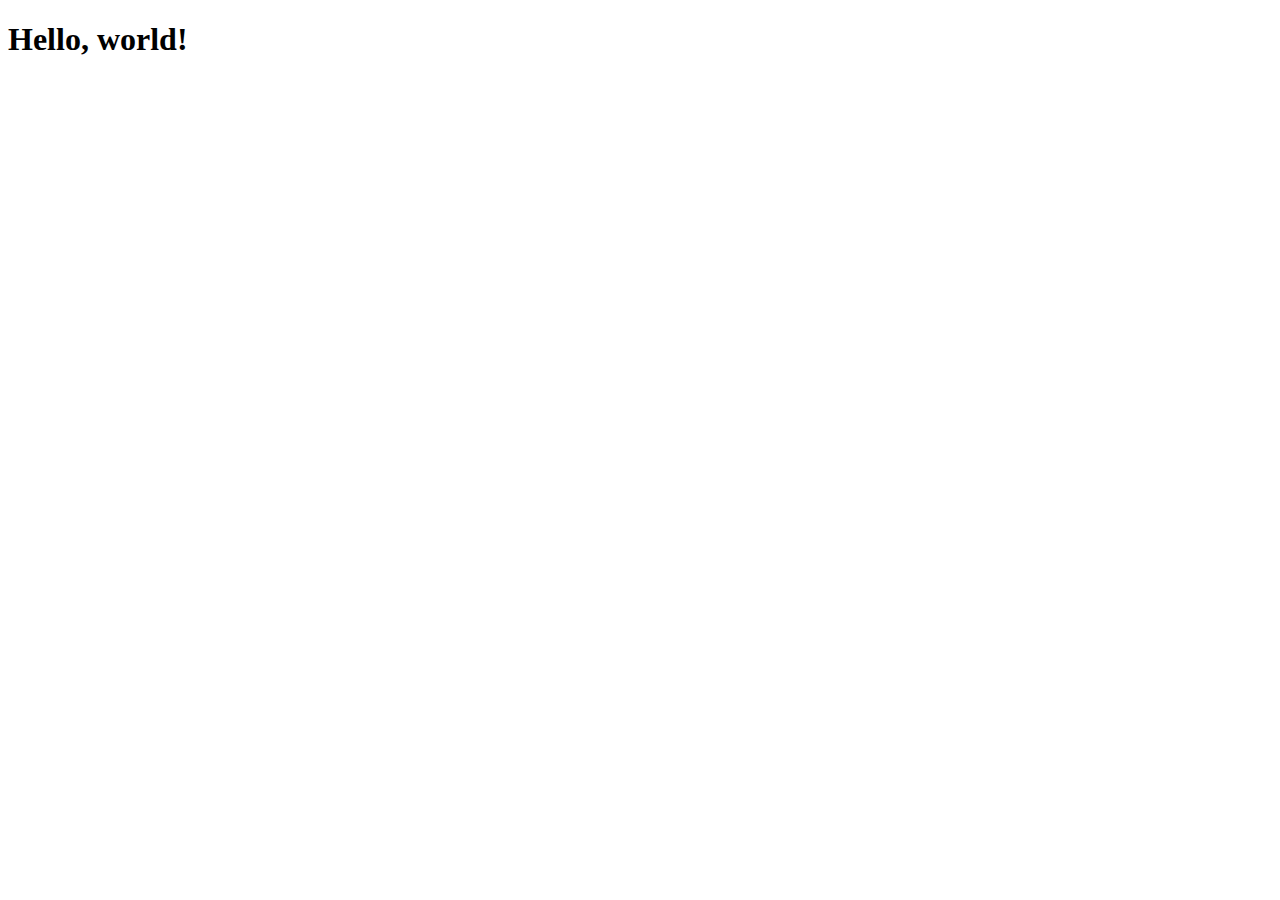
==== index.html @ a4b274d2 "bootstrap 5 update" ====
<!doctype html>
<html lang="en">
  <head>
    <!-- Required meta tags -->
    <meta charset="utf-8">
    <meta name="viewport" content="width=device-width, initial-scale=1">

    <!-- Bootstrap CSS -->
    <link href="https://cdn.jsdelivr.net/npm/bootstrap@5.0.2/dist/css/bootstrap.min.css" rel="stylesheet" integrity="sha384-EVSTQN3/azprG1Anm3QDgpJLIm9Nao0Yz1ztcQTwFspd3yD65VohhpuuCOmLASjC" crossorigin="anonymous">

    <title>Hello, world!</title>
  </head>
  <body>
    <h1 class="color-black">Hello, world!</h1>

    <!-- Optional JavaScript; choose one of the two! -->

    <!-- Option 1: Bootstrap Bundle with Popper -->
    <script src="https://cdn.jsdelivr.net/npm/bootstrap@5.0.2/dist/js/bootstrap.bundle.min.js" integrity="sha384-MrcW6ZMFYlzcLA8Nl+NtUVF0sA7MsXsP1UyJoMp4YLEuNSfAP+JcXn/tWtIaxVXM" crossorigin="anonymous"></script>

    <!-- Option 2: Separate Popper and Bootstrap JS -->
    <!--
    <script src="https://cdn.jsdelivr.net/npm/@popperjs/core@2.9.2/dist/umd/popper.min.js" integrity="sha384-IQsoLXl5PILFhosVNubq5LC7Qb9DXgDA9i+tQ8Zj3iwWAwPtgFTxbJ8NT4GN1R8p" crossorigin="anonymous"></script>
    <script src="https://cdn.jsdelivr.net/npm/bootstrap@5.0.2/dist/js/bootstrap.min.js" integrity="sha384-cVKIPhGWiC2Al4u+LWgxfKTRIcfu0JTxR+EQDz/bgldoEyl4H0zUF0QKbrJ0EcQF" crossorigin="anonymous"></script>
    -->
  </body>
</html>
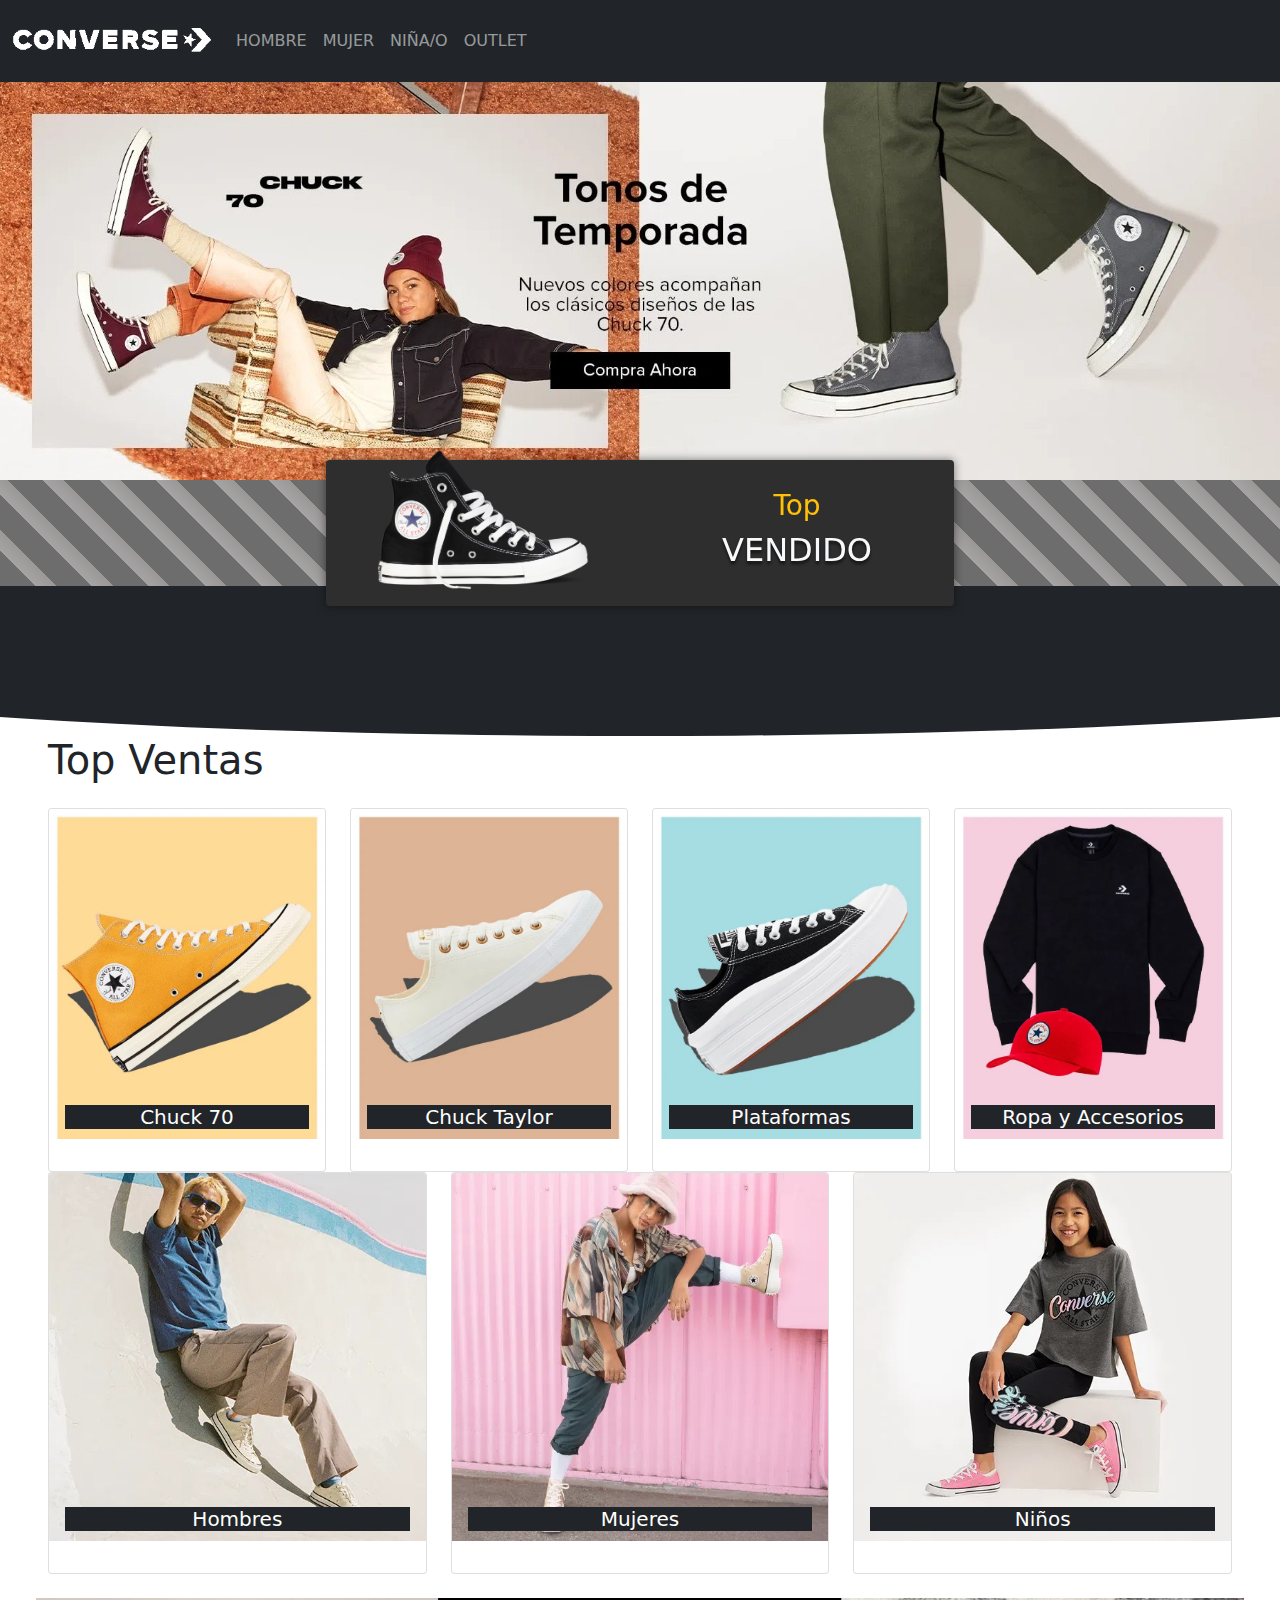
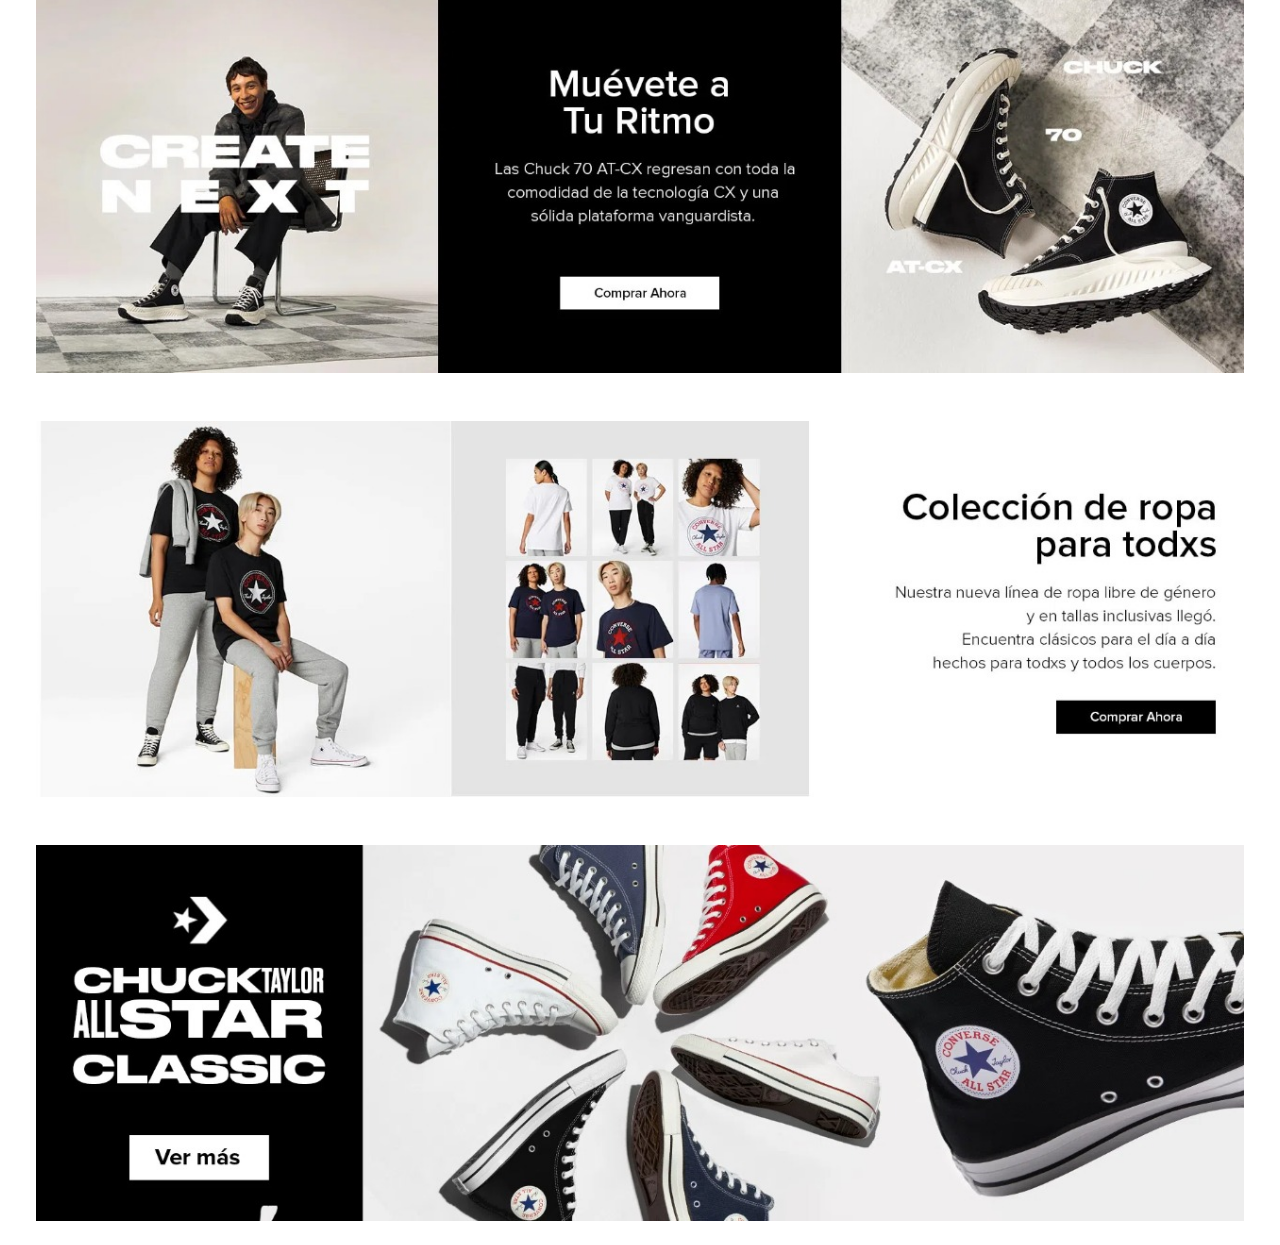
==== commit 7311fa3d: "update,navbar,body" ====
--- a/index.html
+++ b/index.html
@@ -6,22 +6,174 @@
     <meta name="viewport" content="width=device-width, initial-scale=1">
 
     <!-- Bootstrap CSS -->
-    <link href="https://cdn.jsdelivr.net/npm/bootstrap@5.0.2/dist/css/bootstrap.min.css" rel="stylesheet" integrity="sha384-EVSTQN3/azprG1Anm3QDgpJLIm9Nao0Yz1ztcQTwFspd3yD65VohhpuuCOmLASjC" crossorigin="anonymous">
-
-    <title>Hello, world!</title>
+    <!-- <link href="https://cdn.jsdelivr.net/npm/bootstrap@5.0.2/dist/css/bootstrap.min.css" rel="stylesheet" integrity="sha384-EVSTQN3/azprG1Anm3QDgpJLIm9Nao0Yz1ztcQTwFspd3yD65VohhpuuCOmLASjC" crossorigin="anonymous">
+ -->
+    <link rel="stylesheet" href="css/bootstrap.min.css">
+    <link rel="stylesheet" href="css/main.css">
+    <title>Converse Perú</title>
   </head>
   <body>
-    <h1 class="color-black">Hello, world!</h1>
+    <!-- navbar -->
+    <nav class="navbar navbar-expand-sm navbar-dark bg-dark">
+        <div class="container-fluid">
+            <a href="" class="navbar-brand">
+                <img src="images/logo.png" alt="converse" width="200">
+            </a>
+            <button class="navbar-toggler" 
+                    type="button"
+                    data-bs-toggle="collapse"
+                    data-bs-target="#navbarSupportedContent" 
+                    aria-controls="navbarSupportedContent"
+                    aria-expanded="false" 
+                    aria-label="Toogle navigation">
+                <span class="navbar-toggler-icon"></span>
+            </button>
+            <div class="collapse navbar-collapse" id="navbarSupportedContent">
+                <ul class="navbar-nav ml-auto" >
+                    <li class="navbar-item"><a href="" class="nav-link" >HOMBRE</a></li>
+                    <li class="navbar-item"><a href="" class="nav-link" >MUJER</a></li>
+                    <li class="navbar-item"><a href="" class="nav-link" >NIÑA/O</a></li>
+                    <li class="navbar-item"><a href="" class="nav-link" >OUTLET</a></li>
+                </ul>
+            </div>
+        </div>
+    </nav>
+    <!-- carrousel -->
+    <div id="carouselExampleSlidesOnly" class="carousel slide" data-bs-ride="carousel">
+        <div class="carousel-inner">
+            <div class="carousel-item active">
+                <img src="images/bg2.jpeg" alt="" class="d-block w-100">
+            </div>
+            <div class="carousel-item">
+                <img src="images/bg4.jpeg" alt="" class="d-block w-100">
+            </div>
+            <div class="carousel-item">
+                <img src="images/bg3.jpeg" alt="" class="d-block w-100">
+            </div>
+        </div>
+    </div>
+    <!-- container-top-ventas -->
+    <div id="container-top-ventas" class="container-fluid">
+        <div id="top-ventas" class="container w-50 pl-5 rounded">
+            <div class="row align-items-center">
+                <div class="col-sm p-3">
+                    <a href="#items"><img src="images/ribbon2.png" class="w-75 mx-auto d-block" alt=""></a>
+                </div>
+                <div class="col-sm p-3 text-light text-center">
+                    <a href="#items" class="nav-link">
+                        <p class="text-warning h3 ">Top</p>
+                        <h4 class="h2 text-shadow text-light">VENDIDO</h4>
+                    </a>
+                </div>
+            </div>
 
-    <!-- Optional JavaScript; choose one of the two! -->
+        </div>
+    </div>
+    <!-- separador top ventas -->
+    <div id="separador-top-ventas">
+        <div class="content bg-dark">
+        </div>
+    </div>
+    <!-- secciones top-vendidos -->
+    <div id="items">
+        <div class="container-fluid align-items-center px-5">
+            <div class="row">
+                <h3 class="text-left pb-3 h1">Top Ventas</h3>
+            </div>
+            <div class="row">
+                <div class="col">
+                    <div class="card">
+                        <a href="#"><img src="images/img1.jpeg" class="card-img-top" alt="..."></a>
+                        
+                        <div class="card-body">
+                        <h5 class="card-title text-align-top bg-dark text-white">Chuck 70</h5>
+                        </div>        
+                        
+                    </div>
+                </div>
+                <div class="col">
+                    <div class="card">
+                        <a href="#"><img src="images/img2.jpeg" class="card-img-top" alt="..."></a>
+                        <div class="card-body">
+                          <h5 class="card-title text-align-top bg-dark text-white">Chuck Taylor</h5>
+                        </div>
+                      </div>
+                </div>
+                <div class="col">
+                    <div class="card">
+                        <a href="#"><img src="images/img3.jpeg" class="card-img-top" alt="..."></a>
+                        <div class="card-body">
+                          <h5 class="card-title text-align-top bg-dark text-white">Plataformas</h5>
+                        </div>
+                      </div>
+                </div>
+                <div class="col">
+                    <div class="card">
+                        <a href="#"><img src="images/img4.jpeg" class="card-img-top" alt="..."></a>
+                        <div class="card-body">
+                          <h5 class="card-title text-align-top bg-dark text-white">Ropa y Accesorios</h5>
+                        </div>
+                      </div>
+                </div>
+            </div>
+        </div>
+    </div>
+    
+    <!-- secciones man-woman-child -->
+    <div id="items">
+        <div class="container-fluid align-items-center px-5 ">
+            <div class="row">
+                <div class="col-sm">
+                    <div class="card">
+                        <a href="#"><img src="images/man.jpeg" class="card-img-top" alt="..."></a>
+                        <div class="card-body">
+                          <h5 class="card-title text-align-top bg-dark text-white">Hombres</h5>
+                        </div>
+                      </div>
+                </div>
+                <div class="col-sm">
+                    <div class="card">
+                        <a href="#"><img src="images/woman.jpeg" class="card-img-top" alt="..."></a>
+                        <div class="card-body">
+                          <h5 class="card-title text-align-top bg-dark text-white">Mujeres</h5>
+                        </div>
+                      </div>
+                </div>
+                <div class="col-sm">
+                    <div class="card">
+                        <a href="#"><img src="images/child.jpeg" class="card-img-top" alt="..."></a>
+                        <div class="card-body">
+                          <h5 class="card-title text-align-top bg-dark text-white">Niños</h5>
+                        </div>
+                      </div>
+                </div>
+            </div>
+        </div>
+    </div>
 
+    <!-- tonos de temporada -->
+    <div class="container-fluid">
+        <img class="w-100 p-4" src="images/bg4.jpeg" alt="">
+    </div>
+    <!-- estilo con altura -->
+    <div class="container-fluid">
+        <img class="w-100 p-4" src="images/bg5.jpeg" alt="">
+    </div>
+    <div class="container-fluid">
+        <img class="w-100 p-4" src="images/bg6.jpeg" alt="">
+    </div>
+    <!-- muevete a tu ritmo -->
+
+    <!-- collection for all -->
+
+    <!-- allstar -->
+    <!-- explora en converse |woman-men-chil||chuck70-lifestyle-slip_ons-Chuck_taylor-plataformas-sale-->
+    <!-- footer -->
+    <script src="js/popper.min.js"></script>
+    <script src="js/bootstrap.min.js"></script>
     <!-- Option 1: Bootstrap Bundle with Popper -->
-    <script src="https://cdn.jsdelivr.net/npm/bootstrap@5.0.2/dist/js/bootstrap.bundle.min.js" integrity="sha384-MrcW6ZMFYlzcLA8Nl+NtUVF0sA7MsXsP1UyJoMp4YLEuNSfAP+JcXn/tWtIaxVXM" crossorigin="anonymous"></script>
-
-    <!-- Option 2: Separate Popper and Bootstrap JS -->
-    <!--
-    <script src="https://cdn.jsdelivr.net/npm/@popperjs/core@2.9.2/dist/umd/popper.min.js" integrity="sha384-IQsoLXl5PILFhosVNubq5LC7Qb9DXgDA9i+tQ8Zj3iwWAwPtgFTxbJ8NT4GN1R8p" crossorigin="anonymous"></script>
-    <script src="https://cdn.jsdelivr.net/npm/bootstrap@5.0.2/dist/js/bootstrap.min.js" integrity="sha384-cVKIPhGWiC2Al4u+LWgxfKTRIcfu0JTxR+EQDz/bgldoEyl4H0zUF0QKbrJ0EcQF" crossorigin="anonymous"></script>
-    -->
+    <!-- <script src="https://cdn.jsdelivr.net/npm/bootstrap@5.0.2/dist/js/bootstrap.bundle.min.js" integrity="sha384-MrcW6ZMFYlzcLA8Nl+NtUVF0sA7MsXsP1UyJoMp4YLEuNSfAP+JcXn/tWtIaxVXM" crossorigin="anonymous"></script>
+ -->
+    
   </body>
 </html>--- a/css/main.css
+++ b/css/main.css
@@ -0,0 +1,49 @@
+#container-top-ventas{
+    background-color: rgb(109, 109, 109);
+    background-image: repeating-linear-gradient(45deg,transparent, transparent 25px, rgba(221, 218, 218, 0.5)25px, rgba(201, 193, 193, 0.5)40px);
+}
+
+#container-top-ventas::after{
+    content: "";
+    background-color: transparent;
+    display: block;
+    height: 20px;
+    width: 50%;
+    margin: 0 auto;
+    position: relative;
+    left: auto;
+    margin-top: -40px;
+}
+
+#top-ventas{
+    background-color: rgb(46, 46, 46);
+    position: relative;
+    margin-top: -20px;
+    z-index: 10;
+    box-shadow: 0 0 10px rgba(0,0,0,0.5);
+}
+#top-ventas img{
+    position: relative;
+    margin-top: -30px;
+}
+.text-shadow{
+    text-shadow: 0 3px 3px rgba(0,0,0,0.6);
+}
+#separador-top-ventas{
+    width: 100%;
+    overflow: hidden;
+    position: relative; 
+    z-index: 2;
+}
+#separador-top-ventas .content{
+    width: 150%;
+    height: 150px;
+    margin-left: -25%;
+    border-bottom-left-radius: 50%;
+    border-bottom-right-radius: 50%;
+    
+}
+.text-align-top{
+    margin-top: -50px;
+    text-align: center;
+}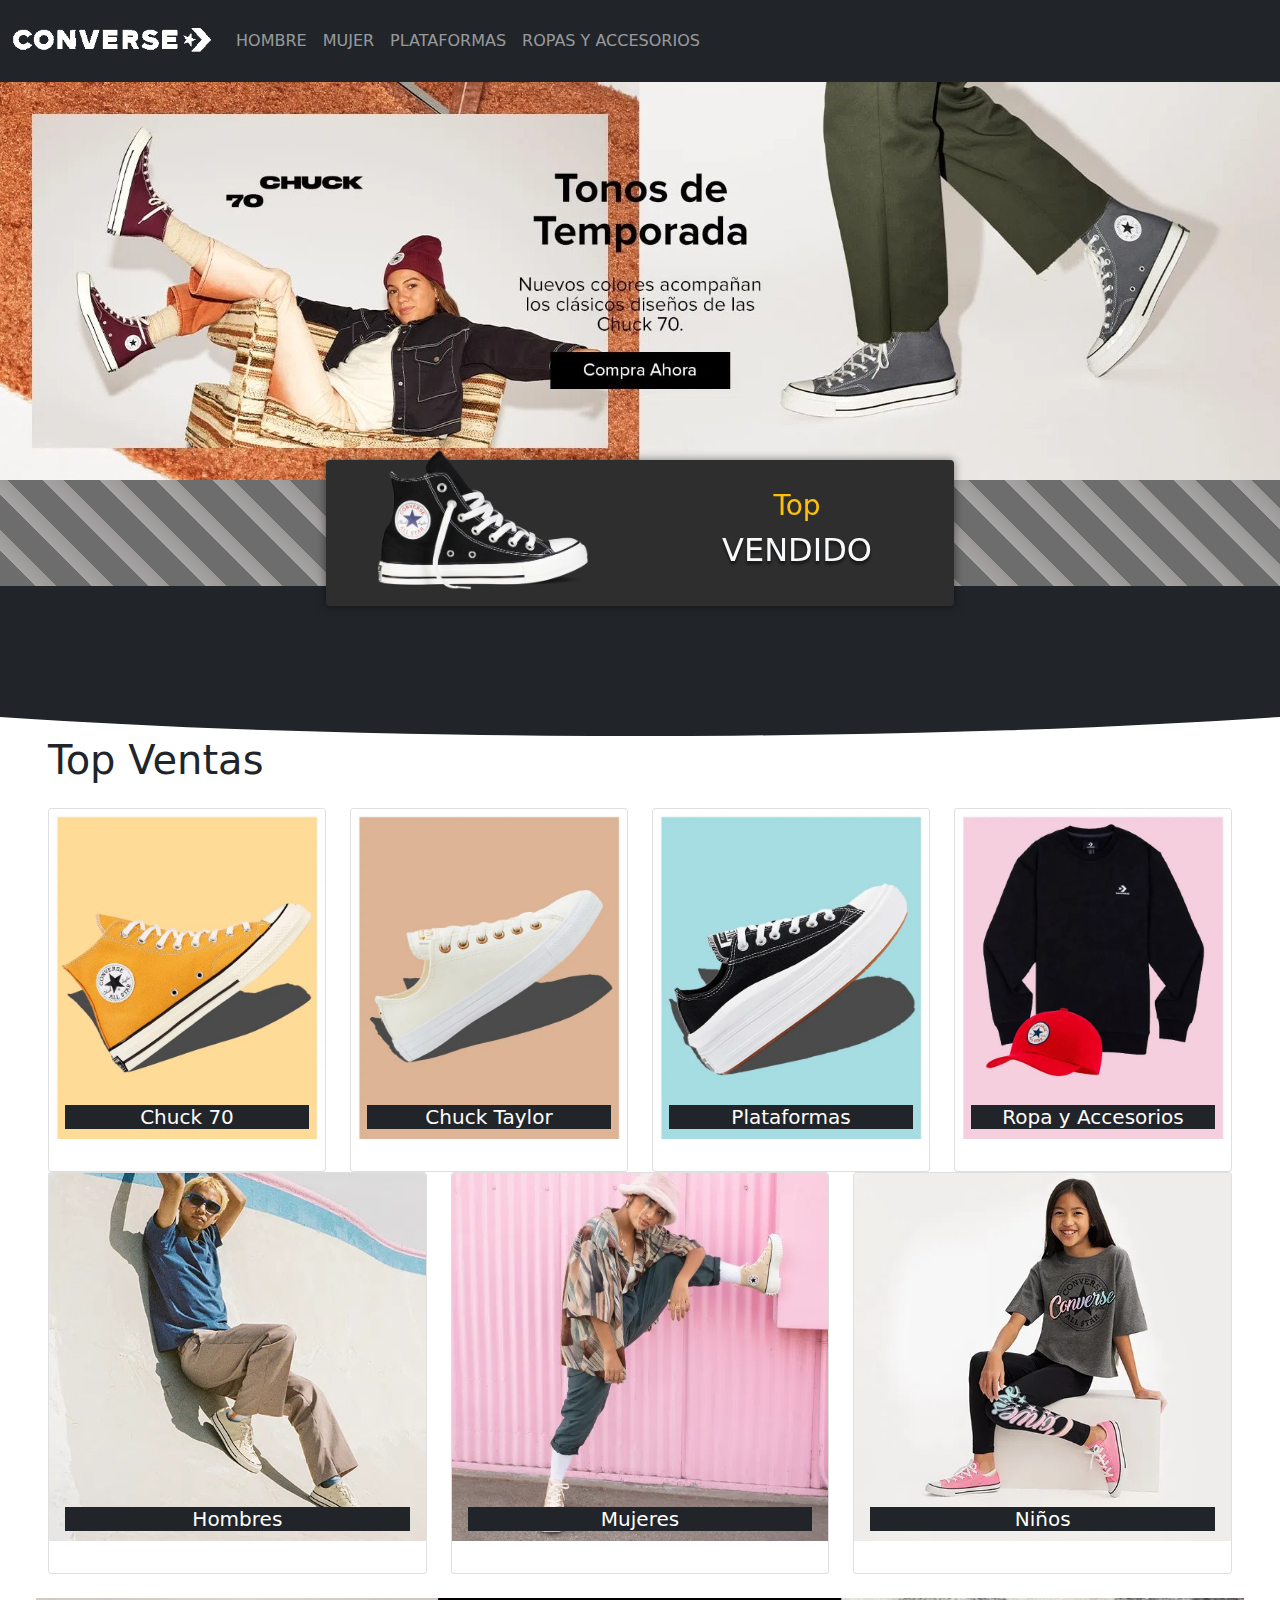
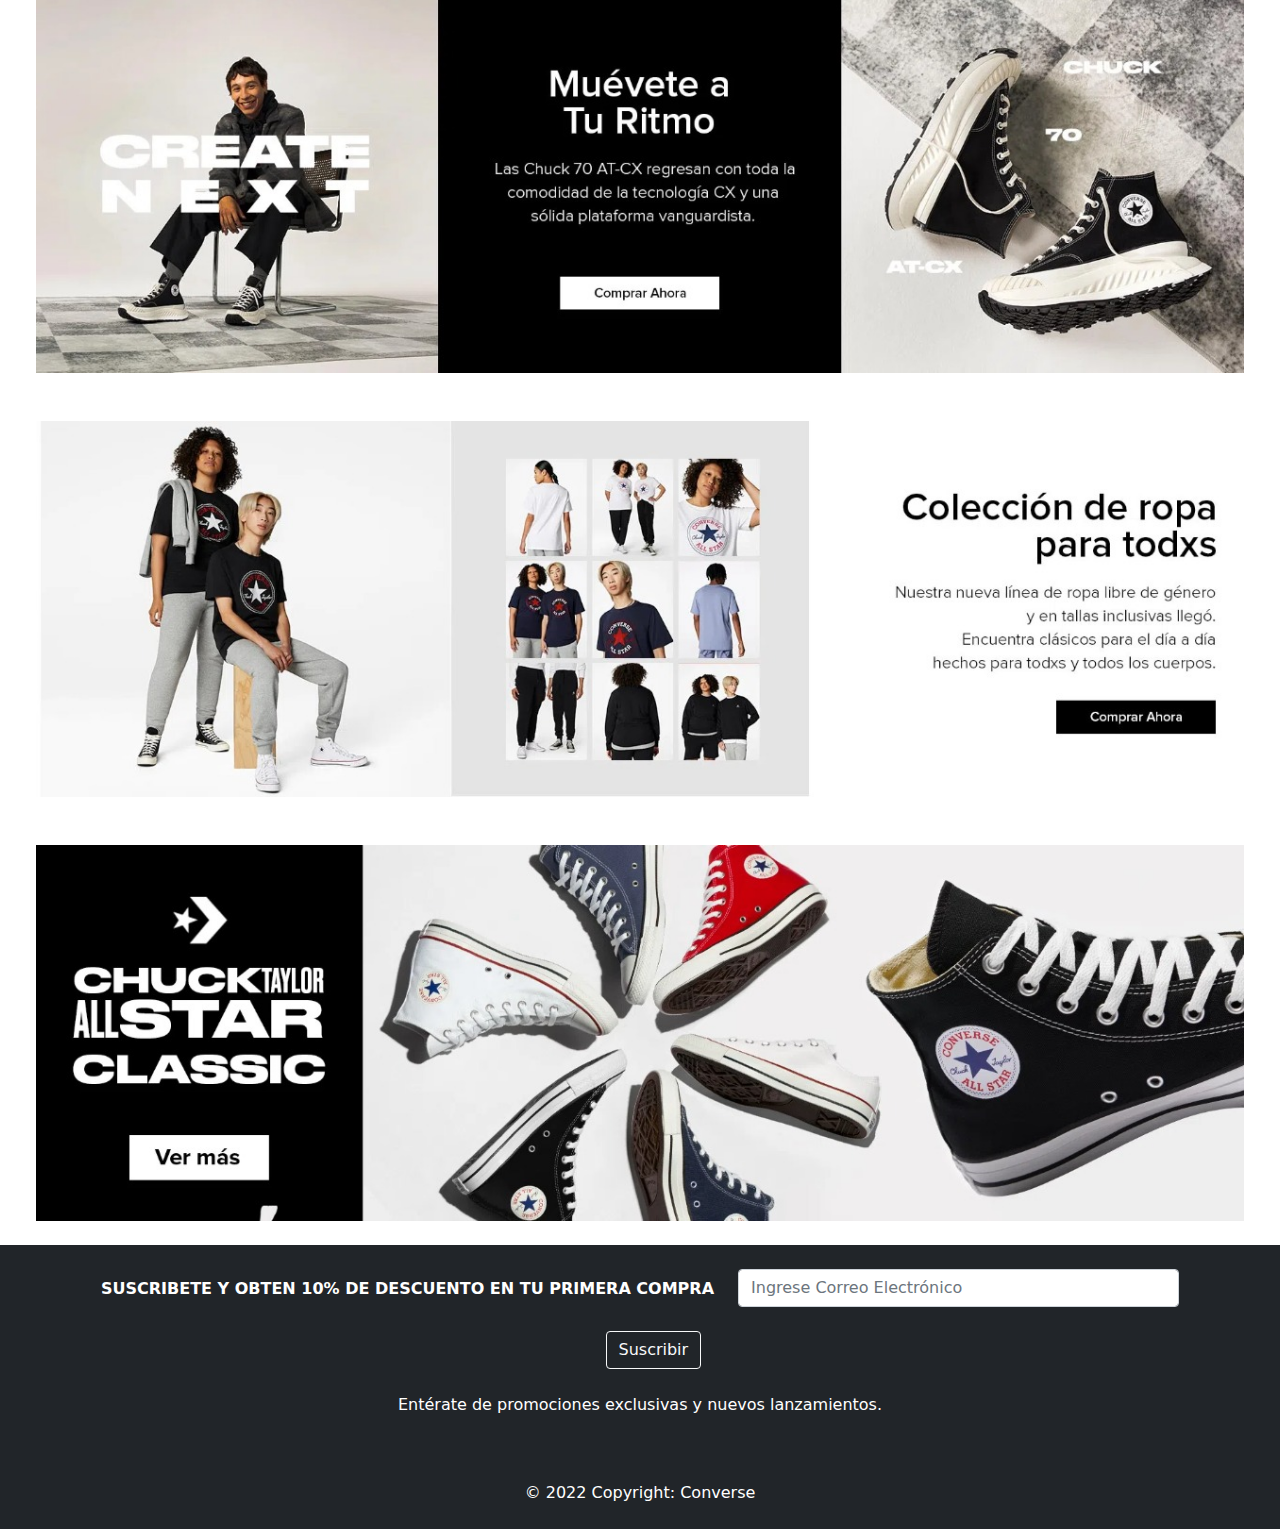
==== commit e4660035: "datos-json-paginas" ====
--- a/index.html
+++ b/index.html
@@ -10,13 +10,15 @@
  -->
     <link rel="stylesheet" href="css/bootstrap.min.css">
     <link rel="stylesheet" href="css/main.css">
+    <script src="js/correo.js"></script>
+    
     <title>Converse Perú</title>
   </head>
   <body>
     <!-- navbar -->
-    <nav class="navbar navbar-expand-sm navbar-dark bg-dark">
+    <nav class="navbar navbar-expand-sm navbar-dark bg-dark sticky-lg-top">
         <div class="container-fluid">
-            <a href="" class="navbar-brand">
+            <a href="index.html" class="navbar-brand">
                 <img src="images/logo.png" alt="converse" width="200">
             </a>
             <button class="navbar-toggler" 
@@ -30,10 +32,10 @@
             </button>
             <div class="collapse navbar-collapse" id="navbarSupportedContent">
                 <ul class="navbar-nav ml-auto" >
-                    <li class="navbar-item"><a href="" class="nav-link" >HOMBRE</a></li>
-                    <li class="navbar-item"><a href="" class="nav-link" >MUJER</a></li>
-                    <li class="navbar-item"><a href="" class="nav-link" >NIÑA/O</a></li>
-                    <li class="navbar-item"><a href="" class="nav-link" >OUTLET</a></li>
+                    <li class="navbar-item"><a href="zaphombre.html" class="nav-link" >HOMBRE</a></li>
+                    <li class="navbar-item"><a href="zapmujer.html" class="nav-link" >MUJER</a></li>
+                    <li class="navbar-item"><a href="plataformas.html" class="nav-link" >PLATAFORMAS</a></li>
+                    <li class="navbar-item"><a href="ropaaccesorio.html" class="nav-link" >ROPAS Y ACCESORIOS</a></li>
                 </ul>
             </div>
         </div>
@@ -83,17 +85,16 @@
             <div class="row">
                 <div class="col">
                     <div class="card">
-                        <a href="#"><img src="images/img1.jpeg" class="card-img-top" alt="..."></a>
+                        <a href="chuck70.html"><img src="images/img1.jpeg" class="card-img-top" alt="..."></a>
                         
                         <div class="card-body">
                         <h5 class="card-title text-align-top bg-dark text-white">Chuck 70</h5>
                         </div>        
-                        
                     </div>
                 </div>
                 <div class="col">
                     <div class="card">
-                        <a href="#"><img src="images/img2.jpeg" class="card-img-top" alt="..."></a>
+                        <a href="chucktaylor.html"><img src="images/img2.jpeg" class="card-img-top" alt="..."></a>
                         <div class="card-body">
                           <h5 class="card-title text-align-top bg-dark text-white">Chuck Taylor</h5>
                         </div>
@@ -101,7 +102,7 @@
                 </div>
                 <div class="col">
                     <div class="card">
-                        <a href="#"><img src="images/img3.jpeg" class="card-img-top" alt="..."></a>
+                        <a href="plataformas.html"><img src="images/img3.jpeg" class="card-img-top" alt="..."></a>
                         <div class="card-body">
                           <h5 class="card-title text-align-top bg-dark text-white">Plataformas</h5>
                         </div>
@@ -109,7 +110,7 @@
                 </div>
                 <div class="col">
                     <div class="card">
-                        <a href="#"><img src="images/img4.jpeg" class="card-img-top" alt="..."></a>
+                        <a href="ropaaccesorio.html"><img src="images/img4.jpeg" class="card-img-top" alt="..."></a>
                         <div class="card-body">
                           <h5 class="card-title text-align-top bg-dark text-white">Ropa y Accesorios</h5>
                         </div>
@@ -125,7 +126,7 @@
             <div class="row">
                 <div class="col-sm">
                     <div class="card">
-                        <a href="#"><img src="images/man.jpeg" class="card-img-top" alt="..."></a>
+                        <a href="zaphombre.html"><img src="images/man.jpeg" class="card-img-top" alt="..."></a>
                         <div class="card-body">
                           <h5 class="card-title text-align-top bg-dark text-white">Hombres</h5>
                         </div>
@@ -133,7 +134,7 @@
                 </div>
                 <div class="col-sm">
                     <div class="card">
-                        <a href="#"><img src="images/woman.jpeg" class="card-img-top" alt="..."></a>
+                        <a href="zapmujer.html"><img src="images/woman.jpeg" class="card-img-top" alt="..."></a>
                         <div class="card-body">
                           <h5 class="card-title text-align-top bg-dark text-white">Mujeres</h5>
                         </div>
@@ -141,7 +142,7 @@
                 </div>
                 <div class="col-sm">
                     <div class="card">
-                        <a href="#"><img src="images/child.jpeg" class="card-img-top" alt="..."></a>
+                        <a href="ropaaccesorio.html"><img src="images/child.jpeg" class="card-img-top" alt="..."></a>
                         <div class="card-body">
                           <h5 class="card-title text-align-top bg-dark text-white">Niños</h5>
                         </div>
@@ -162,13 +163,67 @@
     <div class="container-fluid">
         <img class="w-100 p-4" src="images/bg6.jpeg" alt="">
     </div>
-    <!-- muevete a tu ritmo -->
-
-    <!-- collection for all -->
-
-    <!-- allstar -->
-    <!-- explora en converse |woman-men-chil||chuck70-lifestyle-slip_ons-Chuck_taylor-plataformas-sale-->
+    
     <!-- footer -->
+    <!-- Footer -->
+    <footer class="bg-dark text-center text-white">
+        <!-- Grid container -->
+        <div class="container p-4">
+        
+    
+        <!-- Section: Form -->
+        <section class="">
+            <form action="#">
+            <!--Grid row-->
+            <div class="row d-flex justify-content-center">
+                <!--Grid column-->
+                <div class="col-auto">
+                <p class="pt-2">
+                    <strong>SUSCRIBETE Y OBTEN 10% DE DESCUENTO EN TU PRIMERA COMPRA</strong>
+                </p>
+                </div>
+                <!--Grid column-->
+    
+                <!--Grid column-->
+                <div class="col-md-5 col-12">
+                <!-- Email input -->
+                <div class="form-outline form-white mb-4">
+                    <input type="email" id="txtEmail" placeholder="Ingrese Correo Electrónico" class="form-control" required/>
+                </div>
+                </div>
+                <!--Grid column-->
+                <div class="col-md-1">
+                    <!-- Submit button -->
+                    <button type="submit" class="btn btn-outline-light mb-4" id="btnEmail" onclick="suscribir()">
+                        Suscribir
+                    </button>
+                </div>
+                <!--Grid column-->
+                
+                <!--Grid column-->
+            </div>
+            <!--Grid row-->
+            </form>
+        </section>
+        <!-- Section: Form -->
+    
+        <!-- Section: Text -->
+        <section class="mb-2">
+            <p>
+                Entérate de promociones exclusivas y nuevos lanzamientos.
+            </p>
+        </section>
+        </div>
+        <!-- Grid container -->
+    
+        <!-- Copyright -->
+        <div class="text-center p-3 bg-dark">
+        <a class="text-white nav-link" href="index.html">© 2022 Copyright: Converse</a>
+        </div>
+        <!-- Copyright -->
+    </footer>
+    <!-- Footer -->
+    <script src="js/correo.js"></script>
     <script src="js/popper.min.js"></script>
     <script src="js/bootstrap.min.js"></script>
     <!-- Option 1: Bootstrap Bundle with Popper -->
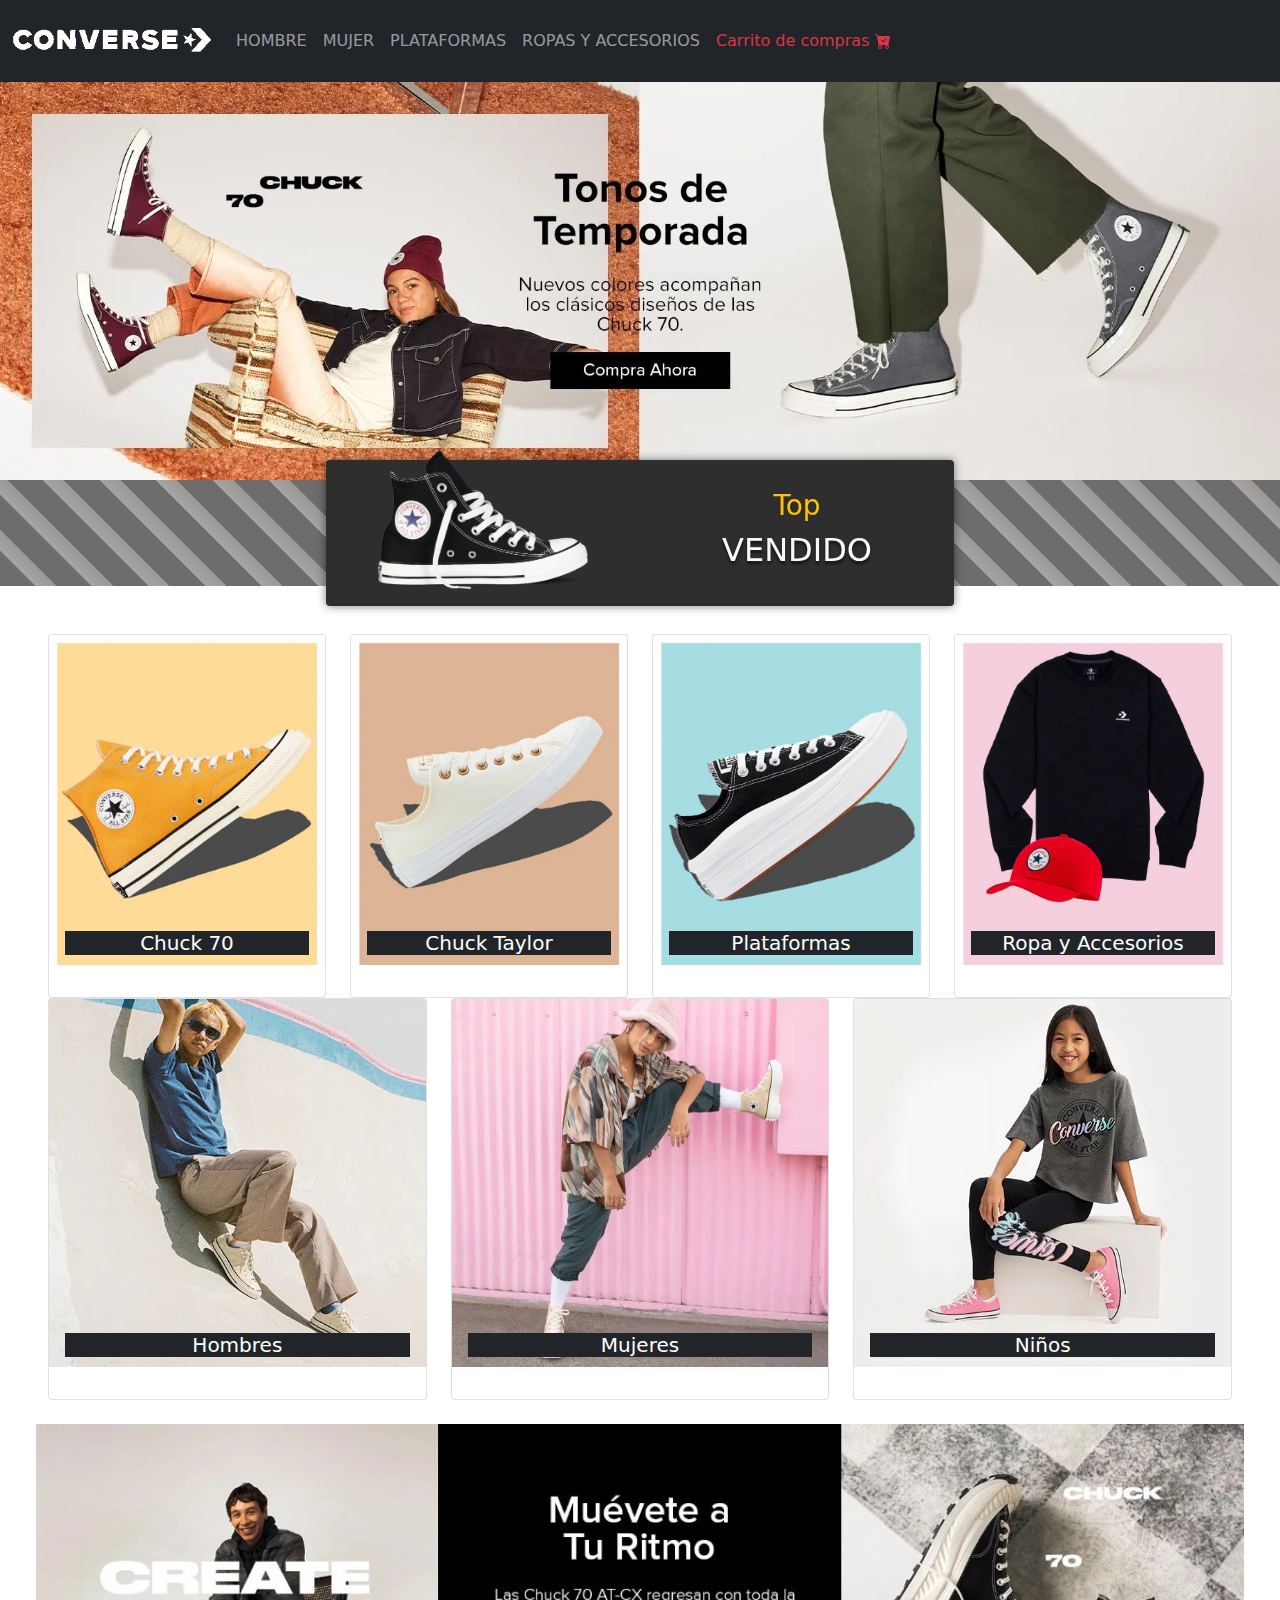
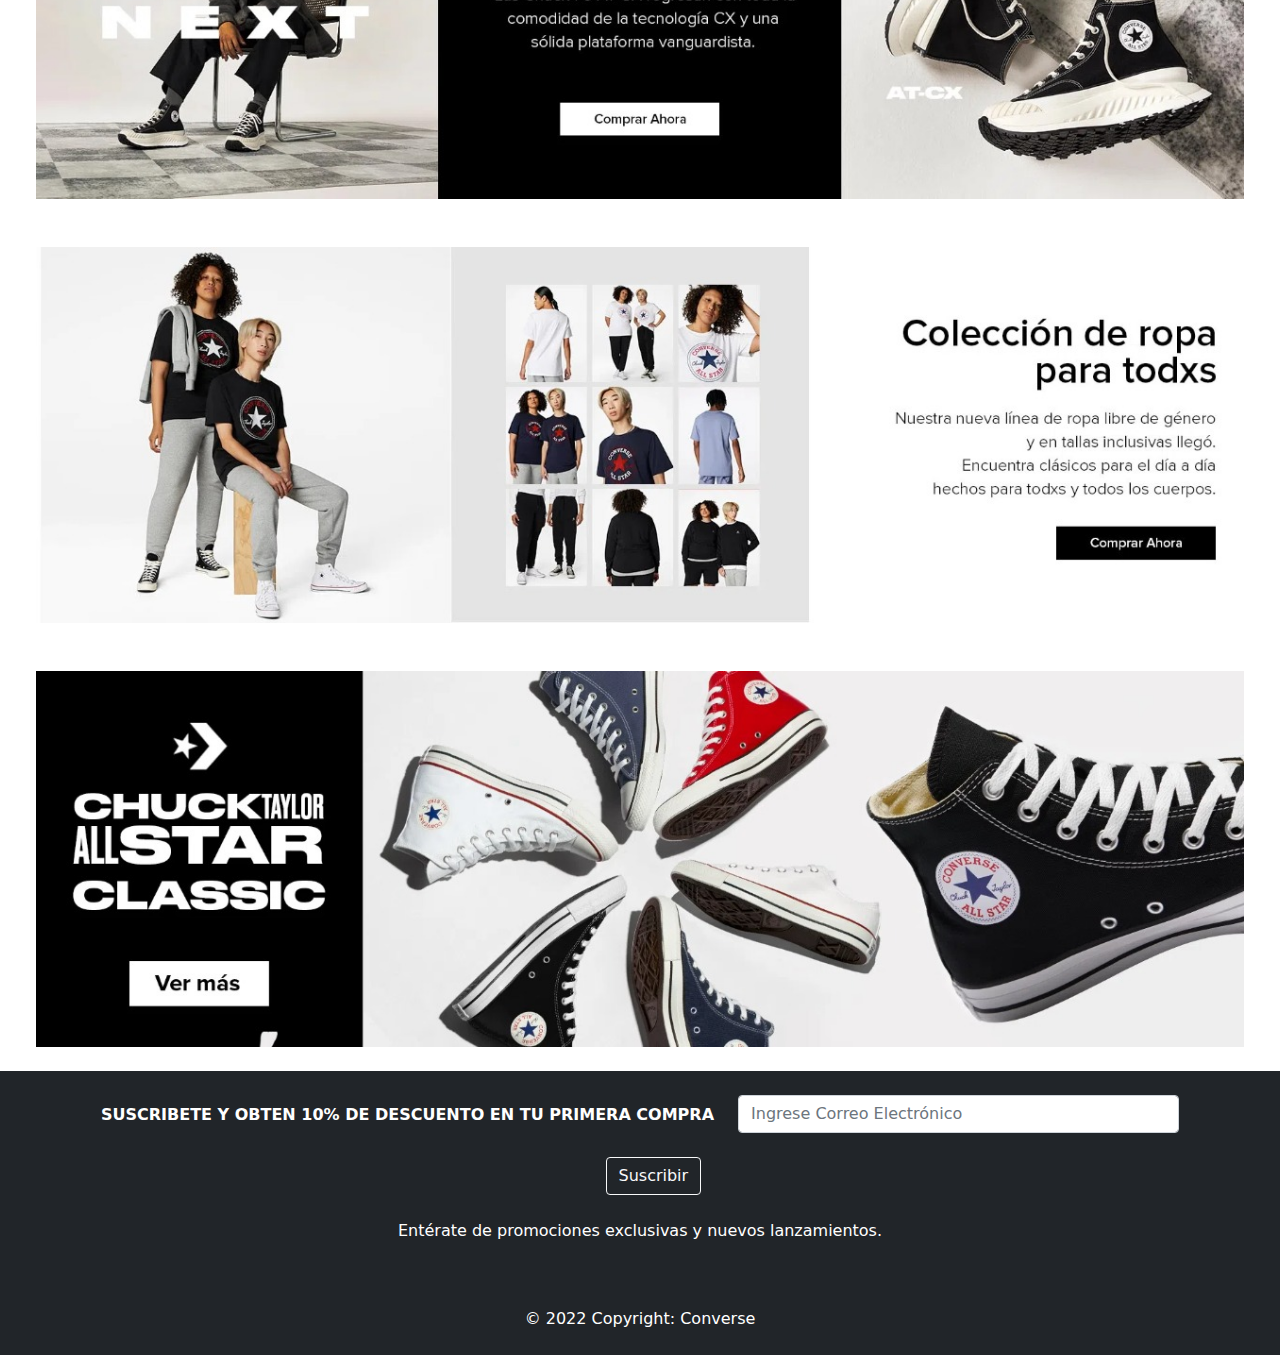
==== commit 0a040f49: "add carrito compras" ====
--- a/index.html
+++ b/index.html
@@ -36,6 +36,9 @@
                     <li class="navbar-item"><a href="zapmujer.html" class="nav-link" >MUJER</a></li>
                     <li class="navbar-item"><a href="plataformas.html" class="nav-link" >PLATAFORMAS</a></li>
                     <li class="navbar-item"><a href="ropaaccesorio.html" class="nav-link" >ROPAS Y ACCESORIOS</a></li>
+                    <li class="navbar-item"><a href="#" onclick="listado()" class="nav-link text-danger" >Carrito de compras <svg xmlns="http://www.w3.org/2000/svg" width="16" height="16" fill="currentColor" class="bi bi-cart-check-fill" viewBox="0 0 16 16">
+                        <path d="M.5 1a.5.5 0 0 0 0 1h1.11l.401 1.607 1.498 7.985A.5.5 0 0 0 4 12h1a2 2 0 1 0 0 4 2 2 0 0 0 0-4h7a2 2 0 1 0 0 4 2 2 0 0 0 0-4h1a.5.5 0 0 0 .491-.408l1.5-8A.5.5 0 0 0 14.5 3H2.89l-.405-1.621A.5.5 0 0 0 2 1H.5zM6 14a1 1 0 1 1-2 0 1 1 0 0 1 2 0zm7 0a1 1 0 1 1-2 0 1 1 0 0 1 2 0zm-1.646-7.646-3 3a.5.5 0 0 1-.708 0l-1.5-1.5a.5.5 0 1 1 .708-.708L8 8.293l2.646-2.647a.5.5 0 0 1 .708.708z"/>
+                    </svg></a></li>
                 </ul>
             </div>
         </div>
@@ -72,17 +75,14 @@
         </div>
     </div>
     <!-- separador top ventas -->
-    <div id="separador-top-ventas">
-        <div class="content bg-dark">
-        </div>
-    </div>
+    
     <!-- secciones top-vendidos -->
     <div id="items">
         <div class="container-fluid align-items-center px-5">
             <div class="row">
-                <h3 class="text-left pb-3 h1">Top Ventas</h3>
-            </div>
-            <div class="row">
+                <!-- <h3 class="text-left pb-3 h1">Top Ventas</h3> -->
+            </div>
+            <div class="row pt-5">
                 <div class="col">
                     <div class="card">
                         <a href="chuck70.html"><img src="images/img1.jpeg" class="card-img-top" alt="..."></a>
@@ -223,6 +223,7 @@
         <!-- Copyright -->
     </footer>
     <!-- Footer -->
+    <script src="js/js1.js"></script>
     <script src="js/correo.js"></script>
     <script src="js/popper.min.js"></script>
     <script src="js/bootstrap.min.js"></script>
